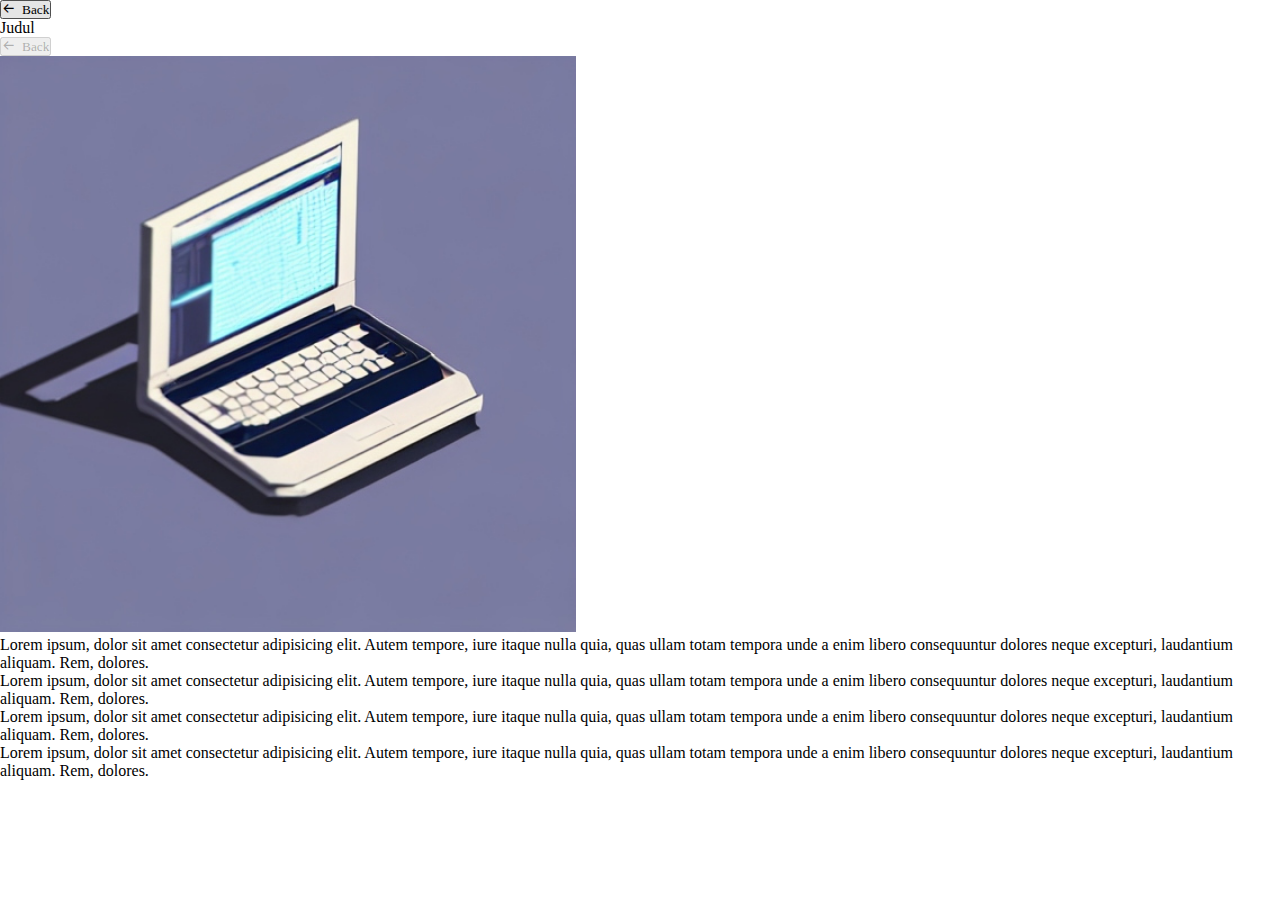
==== baca-berita.html @ 50f68d6a "Fix" ====
<!DOCTYPE html>
<html lang="en">
<head>
    <meta charset="UTF-8">
    <meta http-equiv="X-UA-Compatible" content="IE=edge">
    <meta name="viewport" content="width=device-width, initial-scale=1.0">
    <title>Baca Berita</title>
    <link href='https://unpkg.com/boxicons@2.1.4/css/boxicons.min.css' rel='stylesheet'>
    <link rel="stylesheet" href="./css/bootstrap.min.css">
    <!-- <link href="https://cdn.jsdelivr.net/npm/bootstrap@5.2.3/dist/css/bootstrap.min.css" rel="stylesheet" integrity="sha384-rbsA2VBKQhggwzxH7pPCaAqO46MgnOM80zW1RWuH61DGLwZJEdK2Kadq2F9CUG65" crossorigin="anonymous"> -->

    <style>
        * {
            margin: 0;
            padding: 0;
        }
        .nav-link, .nav-link:hover { color: white; }  
        #gbrBerita { width: 45%; }  
        @media (max-width: 660px) {
            .header-nav { display: none; }                                
            main.berita {
                margin-bottom: 80px;
            }
        }
    </style>
</head>
<body>
    
    <header class="navbar navbar-dark bg-secondary">
        <div class="container-fluid d-flex align-items-center justify-content-between">
            <a href="./berita.html">
                <button type="button" class="btn btn-info"><i class="bx bx-arrow-back"> Back</i></button>
            </a>
            <p class="d-inline text-white m-0 fs-5">Judul</p>
            <button type="button" class="btn btn-secondary text-secondary disabled" disabled><i class="bx bx-arrow-back"> Back</i></button>
        </div>
    </header>

    <main class="container berita mt-3">
        <section class="row justify-content-center mb-3">
            <img src="./assets/logo.jpg" alt="Logo" class="img-fluid" id="gbrBerita">
        </section>
        <section>
            <p>Lorem ipsum, dolor sit amet consectetur adipisicing elit. Autem tempore, iure itaque nulla quia, quas ullam totam tempora unde a enim libero consequuntur dolores neque excepturi, laudantium aliquam. Rem, dolores.</p>
            <p>Lorem ipsum, dolor sit amet consectetur adipisicing elit. Autem tempore, iure itaque nulla quia, quas ullam totam tempora unde a enim libero consequuntur dolores neque excepturi, laudantium aliquam. Rem, dolores.</p>
            <p>Lorem ipsum, dolor sit amet consectetur adipisicing elit. Autem tempore, iure itaque nulla quia, quas ullam totam tempora unde a enim libero consequuntur dolores neque excepturi, laudantium aliquam. Rem, dolores.</p>
            <p>Lorem ipsum, dolor sit amet consectetur adipisicing elit. Autem tempore, iure itaque nulla quia, quas ullam totam tempora unde a enim libero consequuntur dolores neque excepturi, laudantium aliquam. Rem, dolores.</p>
        </section>
    </main>

    <script src="https://code.jquery.com/jquery-3.6.4.js" integrity="sha256-a9jBBRygX1Bh5lt8GZjXDzyOB+bWve9EiO7tROUtj/E=" crossorigin="anonymous"></script>
    <script src="https://cdn.jsdelivr.net/npm/bootstrap@5.2.3/dist/js/bootstrap.bundle.min.js" integrity="sha384-kenU1KFdBIe4zVF0s0G1M5b4hcpxyD9F7jL+jjXkk+Q2h455rYXK/7HAuoJl+0I4" crossorigin="anonymous"></script>
</body>
</html>
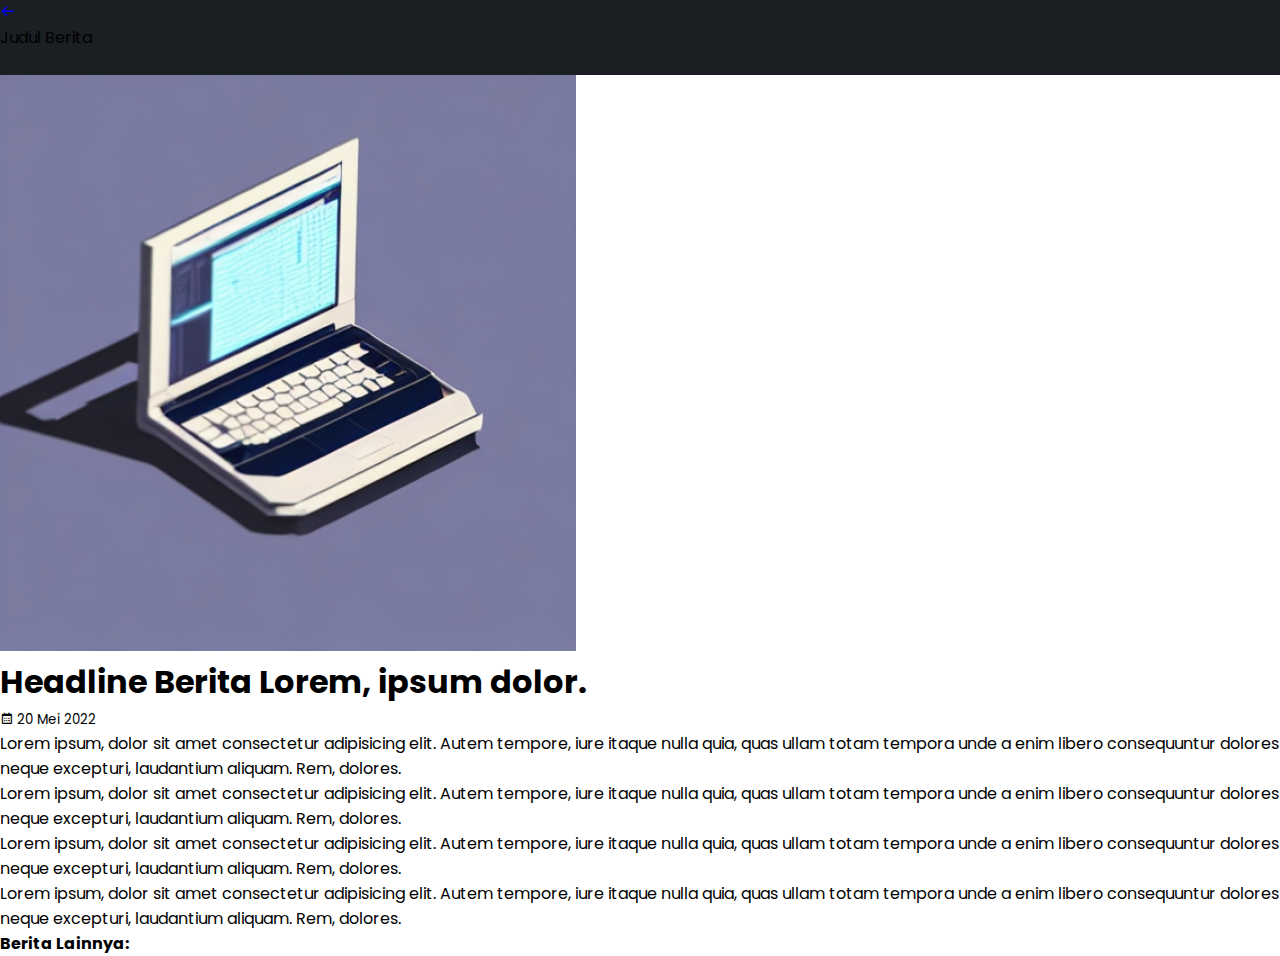
==== commit f2ae195e: "Semua Page utama clear, dan baca berita setengah jalan, sisanya login, register, edit" ====
--- a/baca-berita.html
+++ b/baca-berita.html
@@ -5,17 +5,22 @@
     <meta http-equiv="X-UA-Compatible" content="IE=edge">
     <meta name="viewport" content="width=device-width, initial-scale=1.0">
     <title>Baca Berita</title>
+    <!-- Boxicons -->
     <link href='https://unpkg.com/boxicons@2.1.4/css/boxicons.min.css' rel='stylesheet'>
-    <link rel="stylesheet" href="./css/bootstrap.min.css">
-    <!-- <link href="https://cdn.jsdelivr.net/npm/bootstrap@5.2.3/dist/css/bootstrap.min.css" rel="stylesheet" integrity="sha384-rbsA2VBKQhggwzxH7pPCaAqO46MgnOM80zW1RWuH61DGLwZJEdK2Kadq2F9CUG65" crossorigin="anonymous"> -->
+
+    <!-- Bootstrap -->
+    <!-- <link rel="stylesheet" href="./css/bootstrap.min.css"> -->
+    <link href="https://cdn.jsdelivr.net/npm/bootstrap@5.2.3/dist/css/bootstrap.min.css" rel="stylesheet" integrity="sha384-rbsA2VBKQhggwzxH7pPCaAqO46MgnOM80zW1RWuH61DGLwZJEdK2Kadq2F9CUG65" crossorigin="anonymous">
+
+    <!-- Google Font -->
+    <link rel="preconnect" href="https://fonts.googleapis.com">
+    <link rel="preconnect" href="https://fonts.gstatic.com" crossorigin>
+    <link href="https://fonts.googleapis.com/css2?family=Poppins:wght@100;300;400;500;600;700&display=swap" rel="stylesheet">
+
+    <link rel="stylesheet" href="./common.css">
 
     <style>
-        * {
-            margin: 0;
-            padding: 0;
-        }
-        .nav-link, .nav-link:hover { color: white; }  
-        #gbrBerita { width: 45%; }  
+        #news-main-img img { width: 45%; }  
         @media (max-width: 660px) {
             .header-nav { display: none; }                                
             main.berita {
@@ -26,25 +31,45 @@
 </head>
 <body>
     
-    <header class="navbar navbar-dark bg-secondary">
+    <header class="navbar navbar-dark bg-edark py-3">
         <div class="container-fluid d-flex align-items-center justify-content-between">
-            <a href="./berita.html">
-                <button type="button" class="btn btn-info"><i class="bx bx-arrow-back"> Back</i></button>
+            <a href="./berita.html" title="Back" class="text-decoration-none text-white">
+                <i class="bx bx-arrow-back fs-3"></i>
             </a>
-            <p class="d-inline text-white m-0 fs-5">Judul</p>
-            <button type="button" class="btn btn-secondary text-secondary disabled" disabled><i class="bx bx-arrow-back"> Back</i></button>
+            <p class="d-inline text-white m-0 fs-5">Judul Berita</p>
+            <i class="bx bx-arrow-back fs-3 bg-edark text-edark"></i>
         </div>
     </header>
-
-    <main class="container berita mt-3">
-        <section class="row justify-content-center mb-3">
-            <img src="./assets/logo.jpg" alt="Logo" class="img-fluid" id="gbrBerita">
+    
+    <main class="container">
+        <section class="row my-3">
+            <div class="col-lg-10 offset-lg-1">
+                <div id="news-main-img" class="d-flex justify-content-center">
+                    <img src="./assets/logo.jpg" alt="Gambar Utama Berita" class="">
+                </div>
+            </div>            
         </section>
-        <section>
-            <p>Lorem ipsum, dolor sit amet consectetur adipisicing elit. Autem tempore, iure itaque nulla quia, quas ullam totam tempora unde a enim libero consequuntur dolores neque excepturi, laudantium aliquam. Rem, dolores.</p>
-            <p>Lorem ipsum, dolor sit amet consectetur adipisicing elit. Autem tempore, iure itaque nulla quia, quas ullam totam tempora unde a enim libero consequuntur dolores neque excepturi, laudantium aliquam. Rem, dolores.</p>
-            <p>Lorem ipsum, dolor sit amet consectetur adipisicing elit. Autem tempore, iure itaque nulla quia, quas ullam totam tempora unde a enim libero consequuntur dolores neque excepturi, laudantium aliquam. Rem, dolores.</p>
-            <p>Lorem ipsum, dolor sit amet consectetur adipisicing elit. Autem tempore, iure itaque nulla quia, quas ullam totam tempora unde a enim libero consequuntur dolores neque excepturi, laudantium aliquam. Rem, dolores.</p>
+        <section class="row my-3">
+            <div class="col-lg-10 offset-lg-1">
+                <h1>Headline Berita Lorem, ipsum dolor.</h1>
+                <small><i class="bx bx-calendar"></i> 20 Mei 2022</small>
+            </div>
+        </section>
+        <section class="row my-3">
+            <div class="col-lg-10 offset-lg-1">
+                <p>Lorem ipsum, dolor sit amet consectetur adipisicing elit. Autem tempore, iure itaque nulla quia, quas ullam totam tempora unde a enim libero consequuntur dolores neque excepturi, laudantium aliquam. Rem, dolores.</p>
+                <p>Lorem ipsum, dolor sit amet consectetur adipisicing elit. Autem tempore, iure itaque nulla quia, quas ullam totam tempora unde a enim libero consequuntur dolores neque excepturi, laudantium aliquam. Rem, dolores.</p>
+                <p>Lorem ipsum, dolor sit amet consectetur adipisicing elit. Autem tempore, iure itaque nulla quia, quas ullam totam tempora unde a enim libero consequuntur dolores neque excepturi, laudantium aliquam. Rem, dolores.</p>
+                <p>Lorem ipsum, dolor sit amet consectetur adipisicing elit. Autem tempore, iure itaque nulla quia, quas ullam totam tempora unde a enim libero consequuntur dolores neque excepturi, laudantium aliquam. Rem, dolores.</p>
+            </div>
+        </section>
+        <section class="row my-5">
+            <div class="col-lg-10 offset-lg-1">
+                <h4>Berita Lainnya:</h4>
+                <div class="other-news">
+                    
+                </div>
+            </div>
         </section>
     </main>
 
--- a/common.css
+++ b/common.css
@@ -0,0 +1,57 @@
+* {
+    margin: 0;
+    padding: 0;
+    font-family: 'Poppins', sans-serif;
+}
+
+.bg-edark {
+    background-color: #1b1e23;
+}
+.text-edark {
+    color: #1b1e23;
+}
+
+/* Header Navbar Section */
+.nav-link, .nav-link:hover { color: white; }
+.nav-link.active {
+    border-bottom: solid 2px #ffcc00;
+}
+.nav-link:hover {
+    border-bottom: solid 2px #f3db79;
+}
+
+
+
+
+
+/* Footer Section */
+footer li {            
+    transition: all .55s ease;
+}
+footer li:hover {
+    border-bottom: 5px solid #f3db79;
+}
+footer li.active {
+    border-bottom: 5px solid #ffcc00;
+}
+.footer-nav-link {
+    display: flex;
+    flex-direction: column;
+    align-items: center;
+    color: white;
+    text-decoration: none;
+}
+.footer-nav-link:hover {
+    color: whitesmoke;
+}
+footer { display: none; }
+
+@media (max-width: 660px) {
+    .header-nav { display: none; }
+
+    footer { 
+        display: block; 
+        position: fixed;
+        bottom: 0;                
+    }      
+}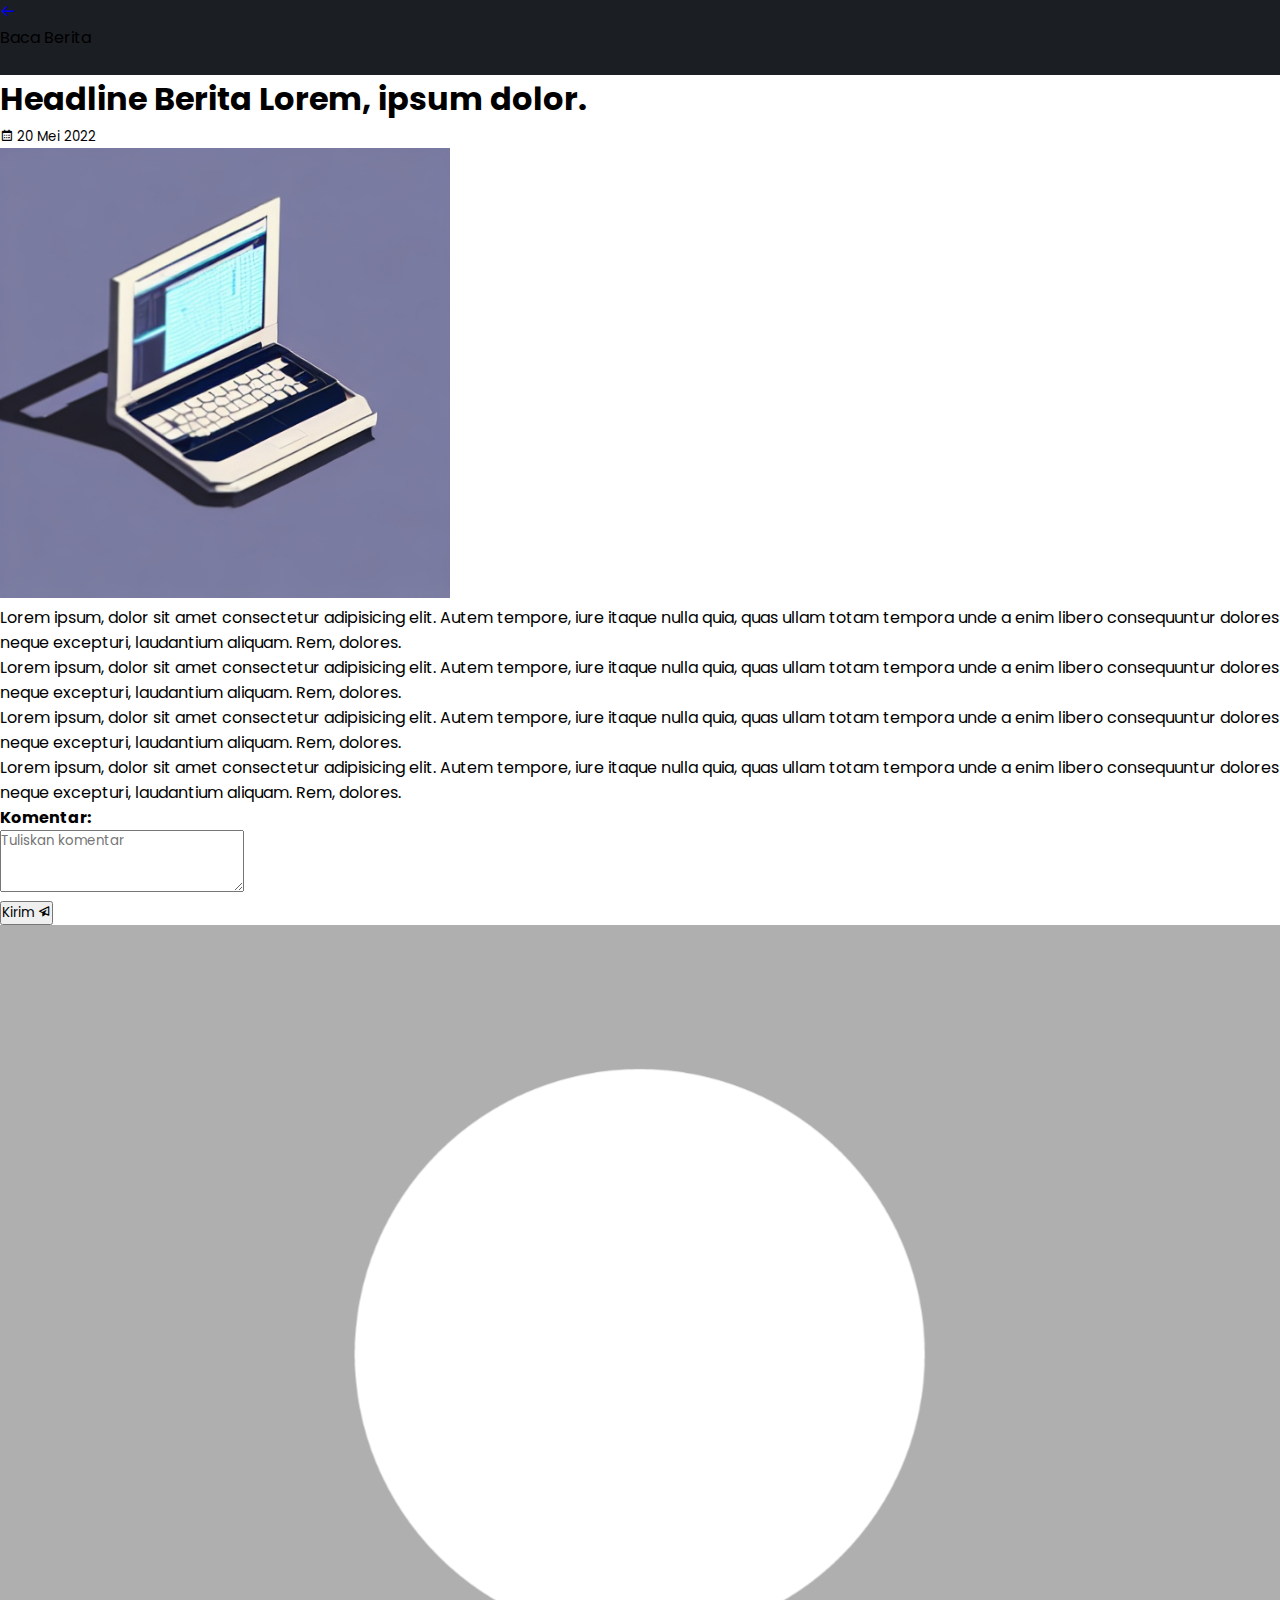
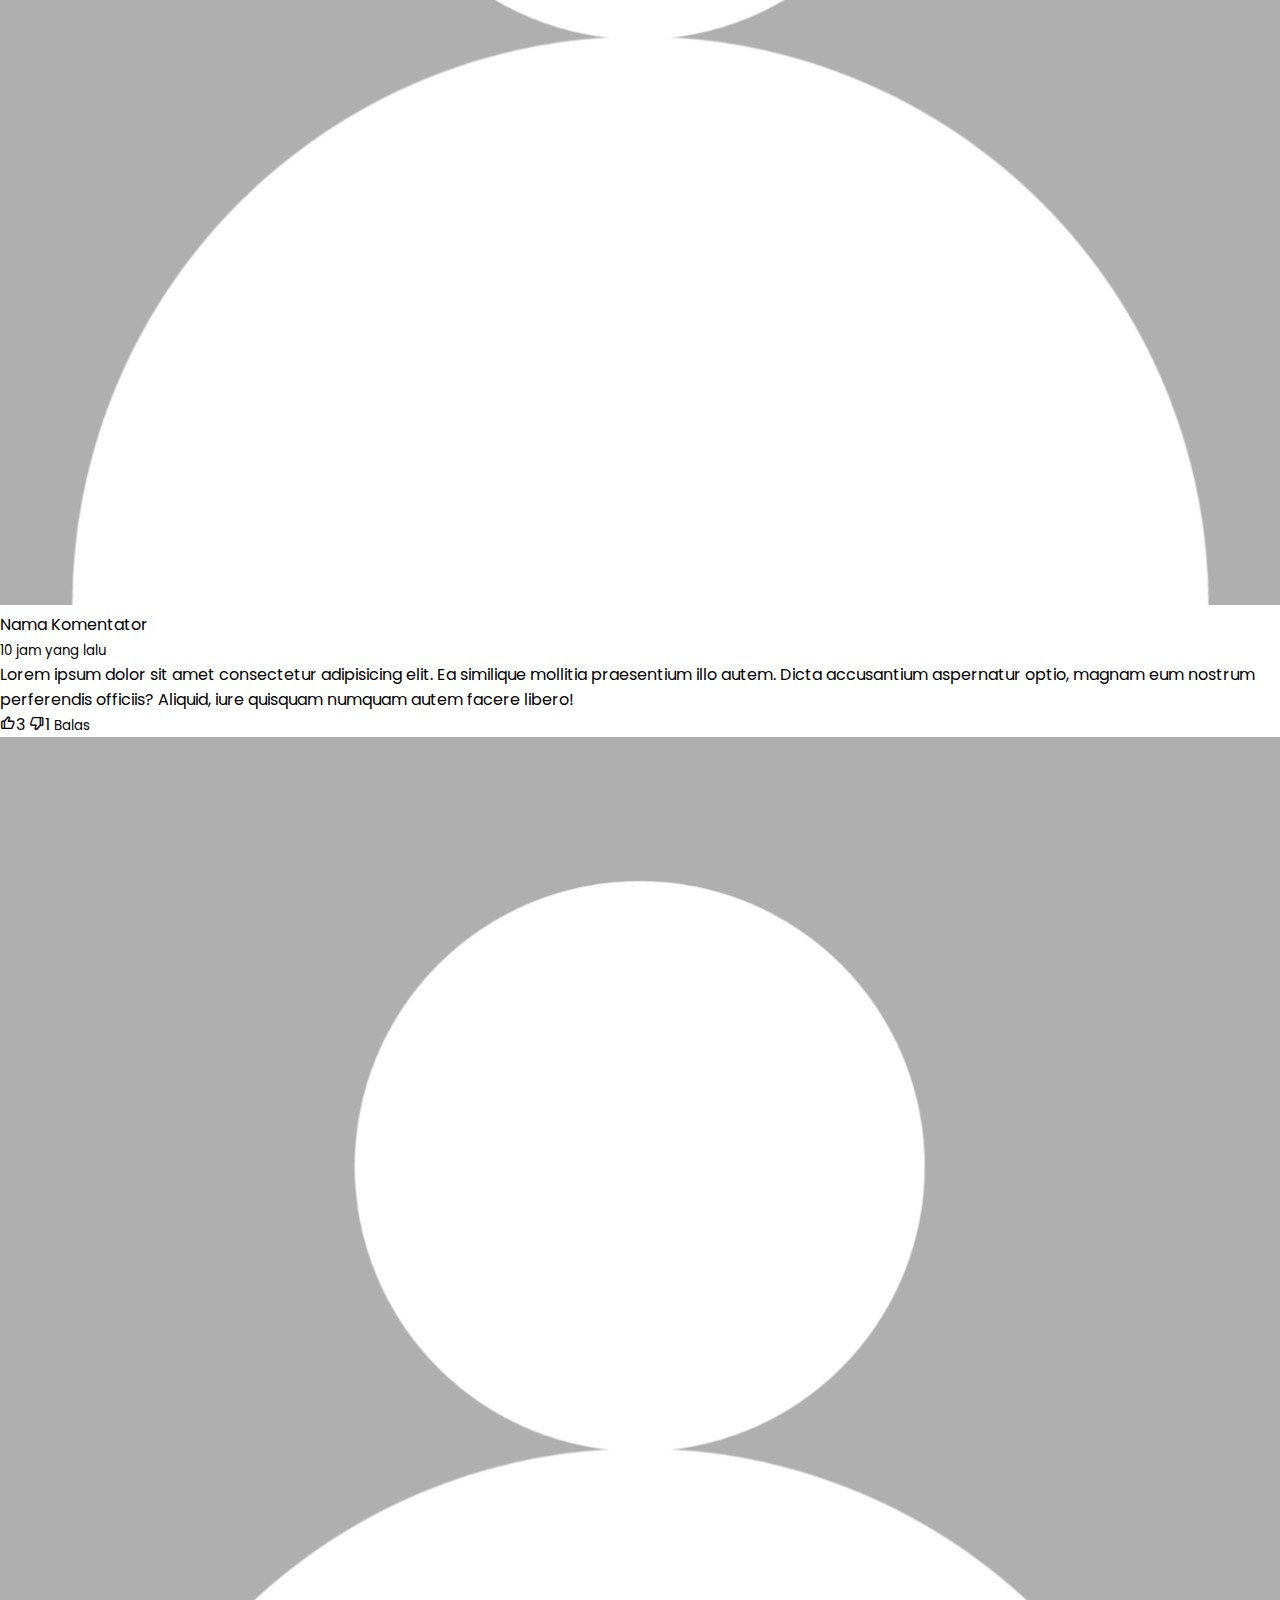
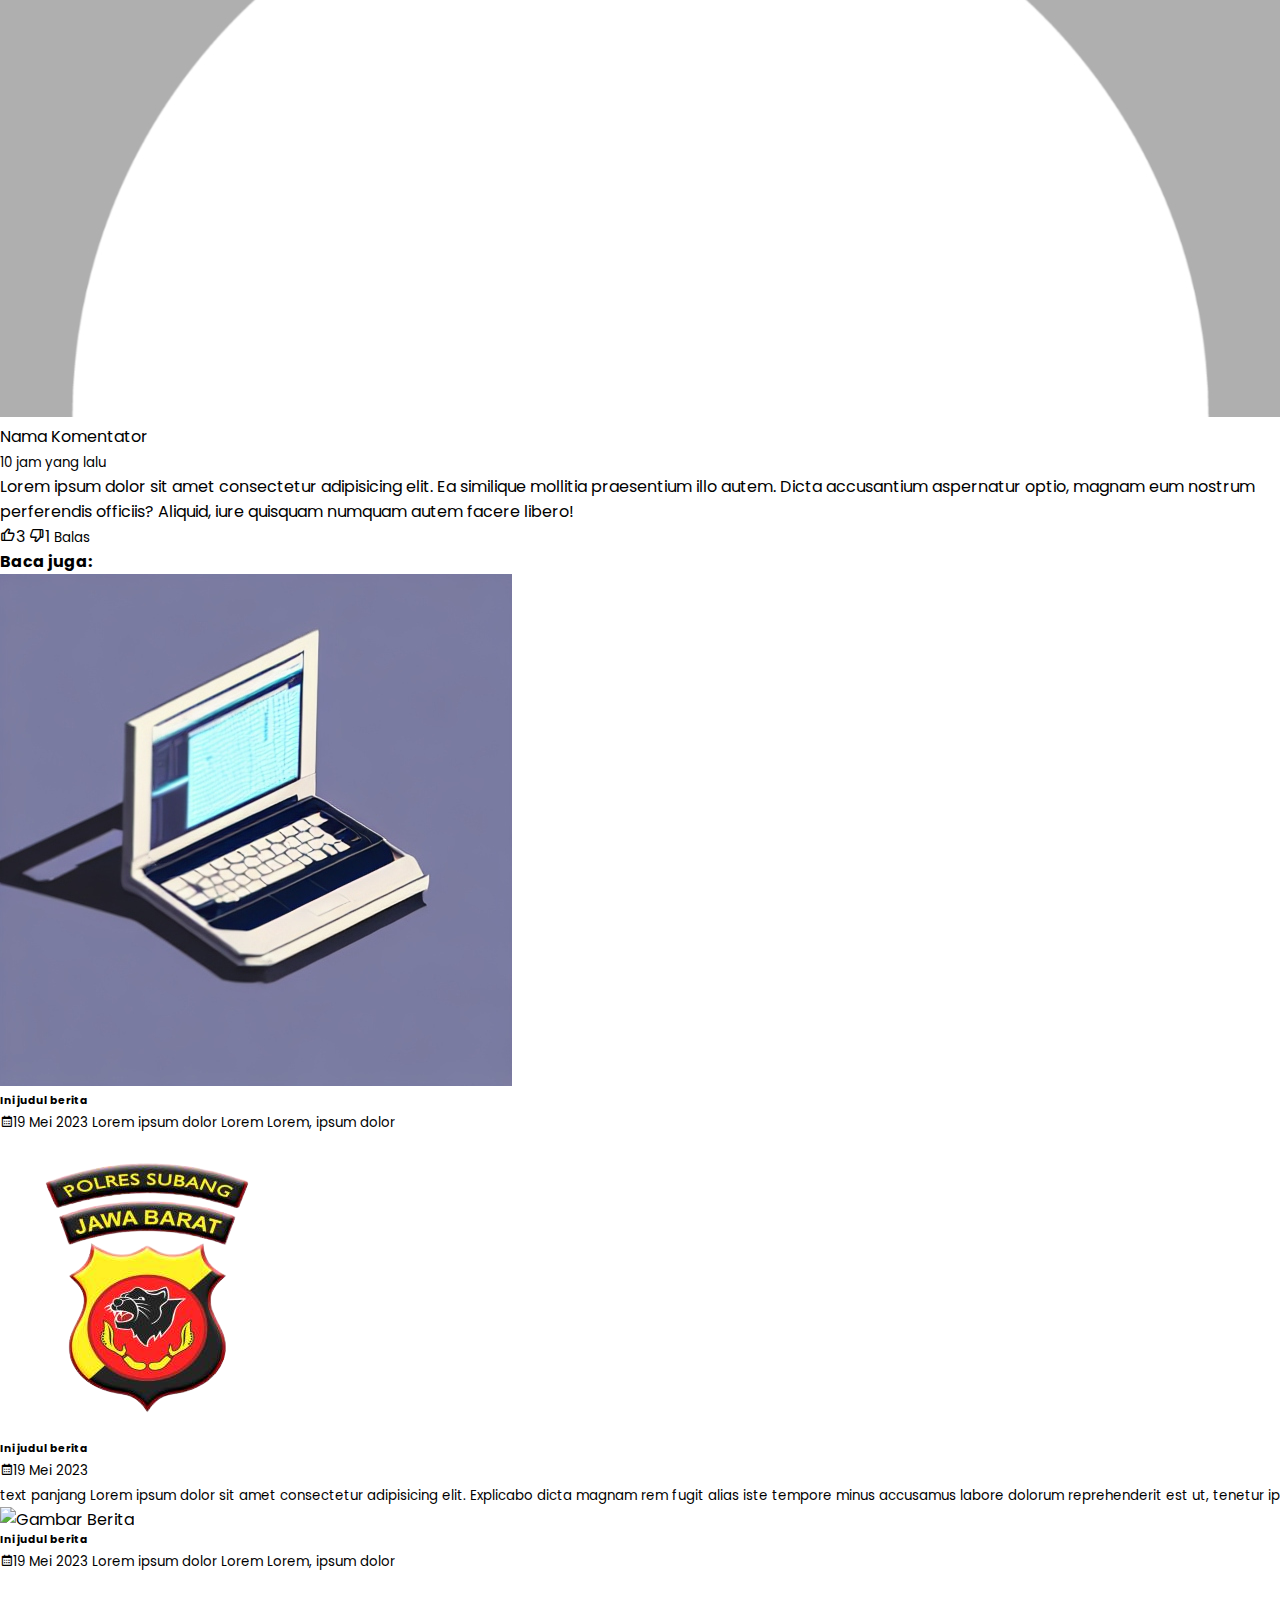
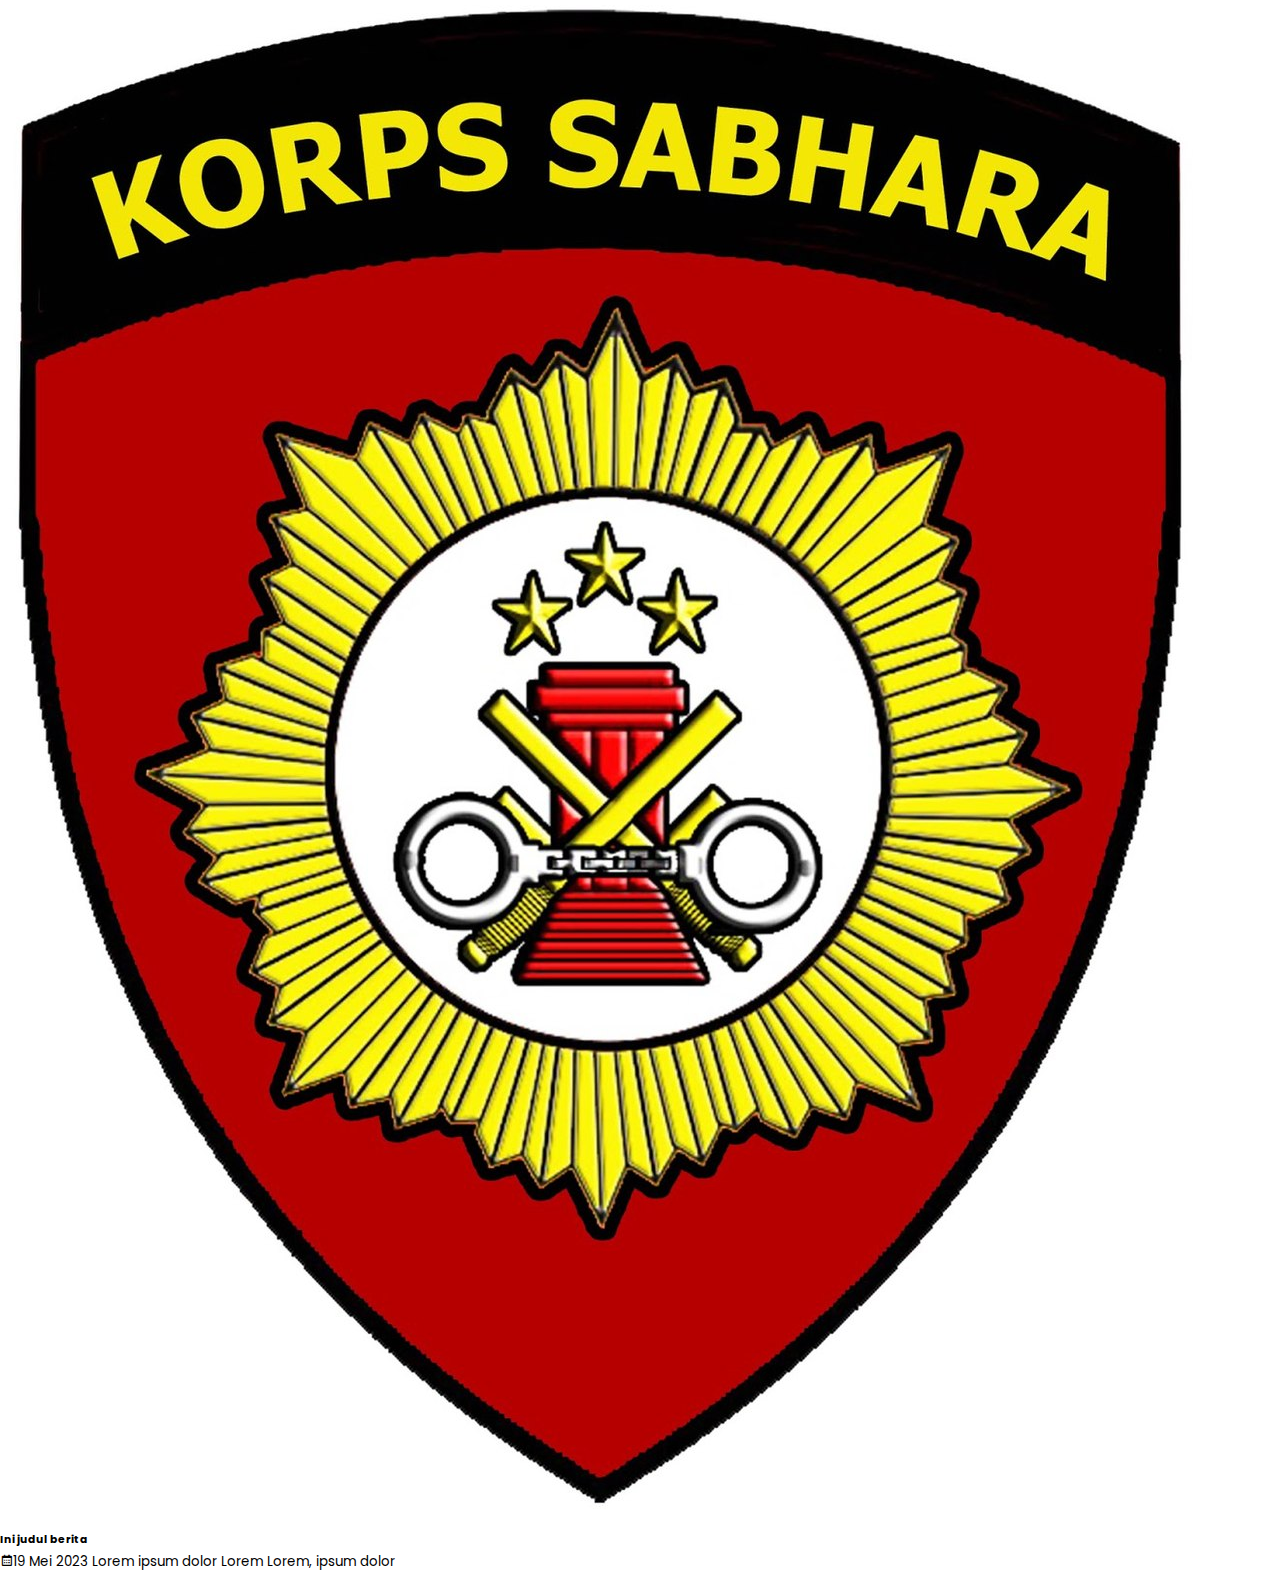
==== commit 883dcbae: "Baca berita udah nice" ====
--- a/baca-berita.html
+++ b/baca-berita.html
@@ -20,10 +20,27 @@
     <link rel="stylesheet" href="./common.css">
 
     <style>
-        #news-main-img img { width: 45%; }  
+        #news-main-img img { height: 50vh; }  
+        .berita { cursor: pointer; }
+        .berita:hover .judul-berita {
+            border-bottom: solid 3px orange;
+        }
+        .judul-berita, .tanggal-berita, .isi-berita {
+            min-width: 90%;
+            max-width: 90%;
+            white-space: nowrap;
+            overflow: hidden;
+            text-overflow: ellipsis;
+        }
+        .commentator-photo {
+            flex-basis: 25%;
+        }
         @media (max-width: 660px) {
-            .header-nav { display: none; }                                
-            main.berita {
+            #news-main-img img { height: 40vh; }  
+            .commentator-photo {
+                flex-basis: 40%;
+            }
+            main {
                 margin-bottom: 80px;
             }
         }
@@ -36,41 +53,153 @@
             <a href="./berita.html" title="Back" class="text-decoration-none text-white">
                 <i class="bx bx-arrow-back fs-3"></i>
             </a>
-            <p class="d-inline text-white m-0 fs-5">Judul Berita</p>
+            <p class="d-inline text-white m-0 fs-5">Baca Berita</p>
             <i class="bx bx-arrow-back fs-3 bg-edark text-edark"></i>
         </div>
     </header>
     
     <main class="container">
-        <section class="row my-3">
-            <div class="col-lg-10 offset-lg-1">
-                <div id="news-main-img" class="d-flex justify-content-center">
-                    <img src="./assets/logo.jpg" alt="Gambar Utama Berita" class="">
-                </div>
-            </div>            
-        </section>
-        <section class="row my-3">
-            <div class="col-lg-10 offset-lg-1">
-                <h1>Headline Berita Lorem, ipsum dolor.</h1>
-                <small><i class="bx bx-calendar"></i> 20 Mei 2022</small>
+        <div class="row my-lg-5 my-3 px-lg-5">
+            <div class="col-lg-8">
+                <!-- Headline dan tanggal -->
+                <section class="mb-3 text-center">
+                    <h1>Headline Berita Lorem, ipsum dolor.</h1>
+                    <small><i class="bx bx-calendar"></i> 20 Mei 2022</small>
+                </section>
+                <!-- Foto -->
+                <section class="mb-3">
+                    <div id="news-main-img" class="d-flex justify-content-center">
+                        <img src="./assets/logo.jpg" alt="Gambar Utama Berita" class="">
+                    </div>
+                </section>
+                <!-- Isi Berita -->
+                <section class="mb-3">
+                    <p>Lorem ipsum, dolor sit amet consectetur adipisicing elit. Autem tempore, iure itaque nulla quia, quas ullam totam tempora unde a enim libero consequuntur dolores neque excepturi, laudantium aliquam. Rem, dolores.</p>
+                    <p>Lorem ipsum, dolor sit amet consectetur adipisicing elit. Autem tempore, iure itaque nulla quia, quas ullam totam tempora unde a enim libero consequuntur dolores neque excepturi, laudantium aliquam. Rem, dolores.</p>
+                    <p>Lorem ipsum, dolor sit amet consectetur adipisicing elit. Autem tempore, iure itaque nulla quia, quas ullam totam tempora unde a enim libero consequuntur dolores neque excepturi, laudantium aliquam. Rem, dolores.</p>
+                    <p>Lorem ipsum, dolor sit amet consectetur adipisicing elit. Autem tempore, iure itaque nulla quia, quas ullam totam tempora unde a enim libero consequuntur dolores neque excepturi, laudantium aliquam. Rem, dolores.</p>
+                </section>
+                <!-- Kirim komentar -->
+                <section class="mb-3 bg-light p-3 rounded-3">
+                    <div>
+                        <h4>Komentar:</h4>
+                    </div>
+                    <div class="mb-3">
+                        <form action="" method="post">
+                            <div class="card shadow">
+                                <div class="card-body">
+                                    <textarea class="form-control" id="comment" rows="3" placeholder="Tuliskan komentar"></textarea>
+                                </div>
+                                <div class="card-footer d-flex justify-content-end">
+                                    <button type="submit" class="btn btn-primary" title="Kirim komentar">Kirim <i class="bx bx-paper-plane"></i></button>
+                                </div>
+                            </div>
+                        </form>
+                        
+                    </div>
+                </section>
+                <!-- Daftar Komentar -->
+                <section class="d-flex flex-column">
+                    <div class="komentar d-flex mb-3 border-bottom py-2">
+                        <div class="commentator-photo pt-2 px-3">
+                            <img src="./assets/anonim.jpg" alt="FK" class="img-fluid rounded-circle">
+                        </div>
+                        <div class="comment">
+                            <p class="fw-bold m-0">Nama Komentator</p>
+                            <small class="text-muted">10 jam yang lalu</small>
+                            <p>Lorem ipsum dolor sit amet consectetur adipisicing elit. Ea similique mollitia praesentium illo autem. Dicta accusantium aspernatur optio, magnam eum nostrum perferendis officiis? Aliquid, iure quisquam numquam autem facere libero!</p>
+                            <div class="d-flex align-items-center">
+                                <span class="me-2">
+                                    <i class="bx bx-like me-2"></i><span>3</span>
+                                </span>
+                                <span class="me-4">
+                                    <i class="bx bx-dislike me-2"></i><span>1</span>
+                                </span>
+                                <span>
+                                    <small class="text-muted">Balas</small>
+                                </span>
+                            </div>
+                        </div>
+                    </div>
+                    <div class="komentar d-flex mb-3 border-bottom py-2">
+                        <div class="commentator-photo pt-2 px-3">
+                            <img src="./assets/anonim.jpg" alt="FK" class="img-fluid rounded-circle">
+                        </div>
+                        <div class="comment">
+                            <p class="fw-bold m-0">Nama Komentator</p>
+                            <small class="text-muted">10 jam yang lalu</small>
+                            <p>Lorem ipsum dolor sit amet consectetur adipisicing elit. Ea similique mollitia praesentium illo autem. Dicta accusantium aspernatur optio, magnam eum nostrum perferendis officiis? Aliquid, iure quisquam numquam autem facere libero!</p>
+                            <div class="d-flex align-items-center">
+                                <span class="me-2">
+                                    <i class="bx bx-like me-2"></i><span>3</span>
+                                </span>
+                                <span class="me-4">
+                                    <i class="bx bx-dislike me-2"></i><span>1</span>
+                                </span>
+                                <span>
+                                    <small class="text-muted">Balas</small>
+                                </span>
+                            </div>
+                        </div>
+                    </div>
+                </section>
             </div>
-        </section>
-        <section class="row my-3">
-            <div class="col-lg-10 offset-lg-1">
-                <p>Lorem ipsum, dolor sit amet consectetur adipisicing elit. Autem tempore, iure itaque nulla quia, quas ullam totam tempora unde a enim libero consequuntur dolores neque excepturi, laudantium aliquam. Rem, dolores.</p>
-                <p>Lorem ipsum, dolor sit amet consectetur adipisicing elit. Autem tempore, iure itaque nulla quia, quas ullam totam tempora unde a enim libero consequuntur dolores neque excepturi, laudantium aliquam. Rem, dolores.</p>
-                <p>Lorem ipsum, dolor sit amet consectetur adipisicing elit. Autem tempore, iure itaque nulla quia, quas ullam totam tempora unde a enim libero consequuntur dolores neque excepturi, laudantium aliquam. Rem, dolores.</p>
-                <p>Lorem ipsum, dolor sit amet consectetur adipisicing elit. Autem tempore, iure itaque nulla quia, quas ullam totam tempora unde a enim libero consequuntur dolores neque excepturi, laudantium aliquam. Rem, dolores.</p>
+            <div class="col-lg-4 px-4 my-3">
+                <section>
+                    <h4>Baca juga:</h4>
+                    <div class="w-100 d-flex flex-column berita-lainnya">
+                        <div class="berita d-flex border p-2 mb-3">
+                            <div class="gambar-berita w-25 pe-2">
+                                <img src="./assets/logo.jpg" alt="Gambar Berita" class="img-fluid">
+                            </div>
+                            <div class="info-berita w-75 d-flex flex-column">
+                                <h6 class="m-0 judul-berita">Ini judul berita</h6>
+                                <small class="tanggal-berita my-2">
+                                    <i class="bx bx-calendar"></i>19 Mei 2023
+                                </small>
+                                <small class="isi-berita">Lorem ipsum dolor Lorem Lorem, ipsum dolor </small>
+                            </div>
+                        </div>
+                        <div class="berita d-flex border p-2 mb-3">
+                            <div class="gambar-berita w-25 pe-2">
+                                <img src="./assets/blogo.png" alt="Gambar Berita" class="img-fluid">
+                            </div>
+                            <div class="info-berita w-75 d-flex flex-column">
+                                <h6 class="m-0 judul-berita">Ini judul berita</h6>
+                                <small class="tanggal-berita my-2">
+                                    <i class="bx bx-calendar"></i>19 Mei 2023
+                                </small>
+                                <small class="isi-berita">text panjang Lorem ipsum dolor sit amet consectetur adipisicing elit. Explicabo dicta magnam rem fugit alias iste tempore minus accusamus labore dolorum reprehenderit est ut, tenetur ipsum magni officia aperiam cum omnis. </small>
+                            </div>
+                        </div>
+                        <div class="berita d-flex border p-2 mb-3">
+                            <div class="gambar-berita w-25 pe-2">
+                                <img src="https://jsp.co.id/wp-content/uploads/2018/12/fotografi-karya-alumni-jakarta-school-of-photography.jpg" alt="Gambar Berita" class="img-fluid">
+                            </div>
+                            <div class="info-berita w-75 d-flex flex-column">
+                                <h6 class="m-0 judul-berita">Ini judul berita</h6>
+                                <small class="tanggal-berita my-2">
+                                    <i class="bx bx-calendar"></i>19 Mei 2023
+                                </small>
+                                <small class="isi-berita">Lorem ipsum dolor Lorem Lorem, ipsum dolor </small>
+                            </div>
+                        </div>
+                        <div class="berita d-flex border p-2 mb-3">
+                            <div class="gambar-berita w-25 pe-2">
+                                <img src="./assets/korps_sabhara.jpg" alt="Gambar Berita" class="img-fluid">
+                            </div>
+                            <div class="info-berita w-75 d-flex flex-column">
+                                <h6 class="m-0 judul-berita">Ini judul berita</h6>
+                                <small class="tanggal-berita my-2">
+                                    <i class="bx bx-calendar"></i>19 Mei 2023
+                                </small>
+                                <small class="isi-berita">Lorem ipsum dolor Lorem Lorem, ipsum dolor </small>
+                            </div>
+                        </div>
+                    </div>       
+                </section>                                            
             </div>
-        </section>
-        <section class="row my-5">
-            <div class="col-lg-10 offset-lg-1">
-                <h4>Berita Lainnya:</h4>
-                <div class="other-news">
-                    
-                </div>
-            </div>
-        </section>
+        </div>
     </main>
 
     <script src="https://code.jquery.com/jquery-3.6.4.js" integrity="sha256-a9jBBRygX1Bh5lt8GZjXDzyOB+bWve9EiO7tROUtj/E=" crossorigin="anonymous"></script>
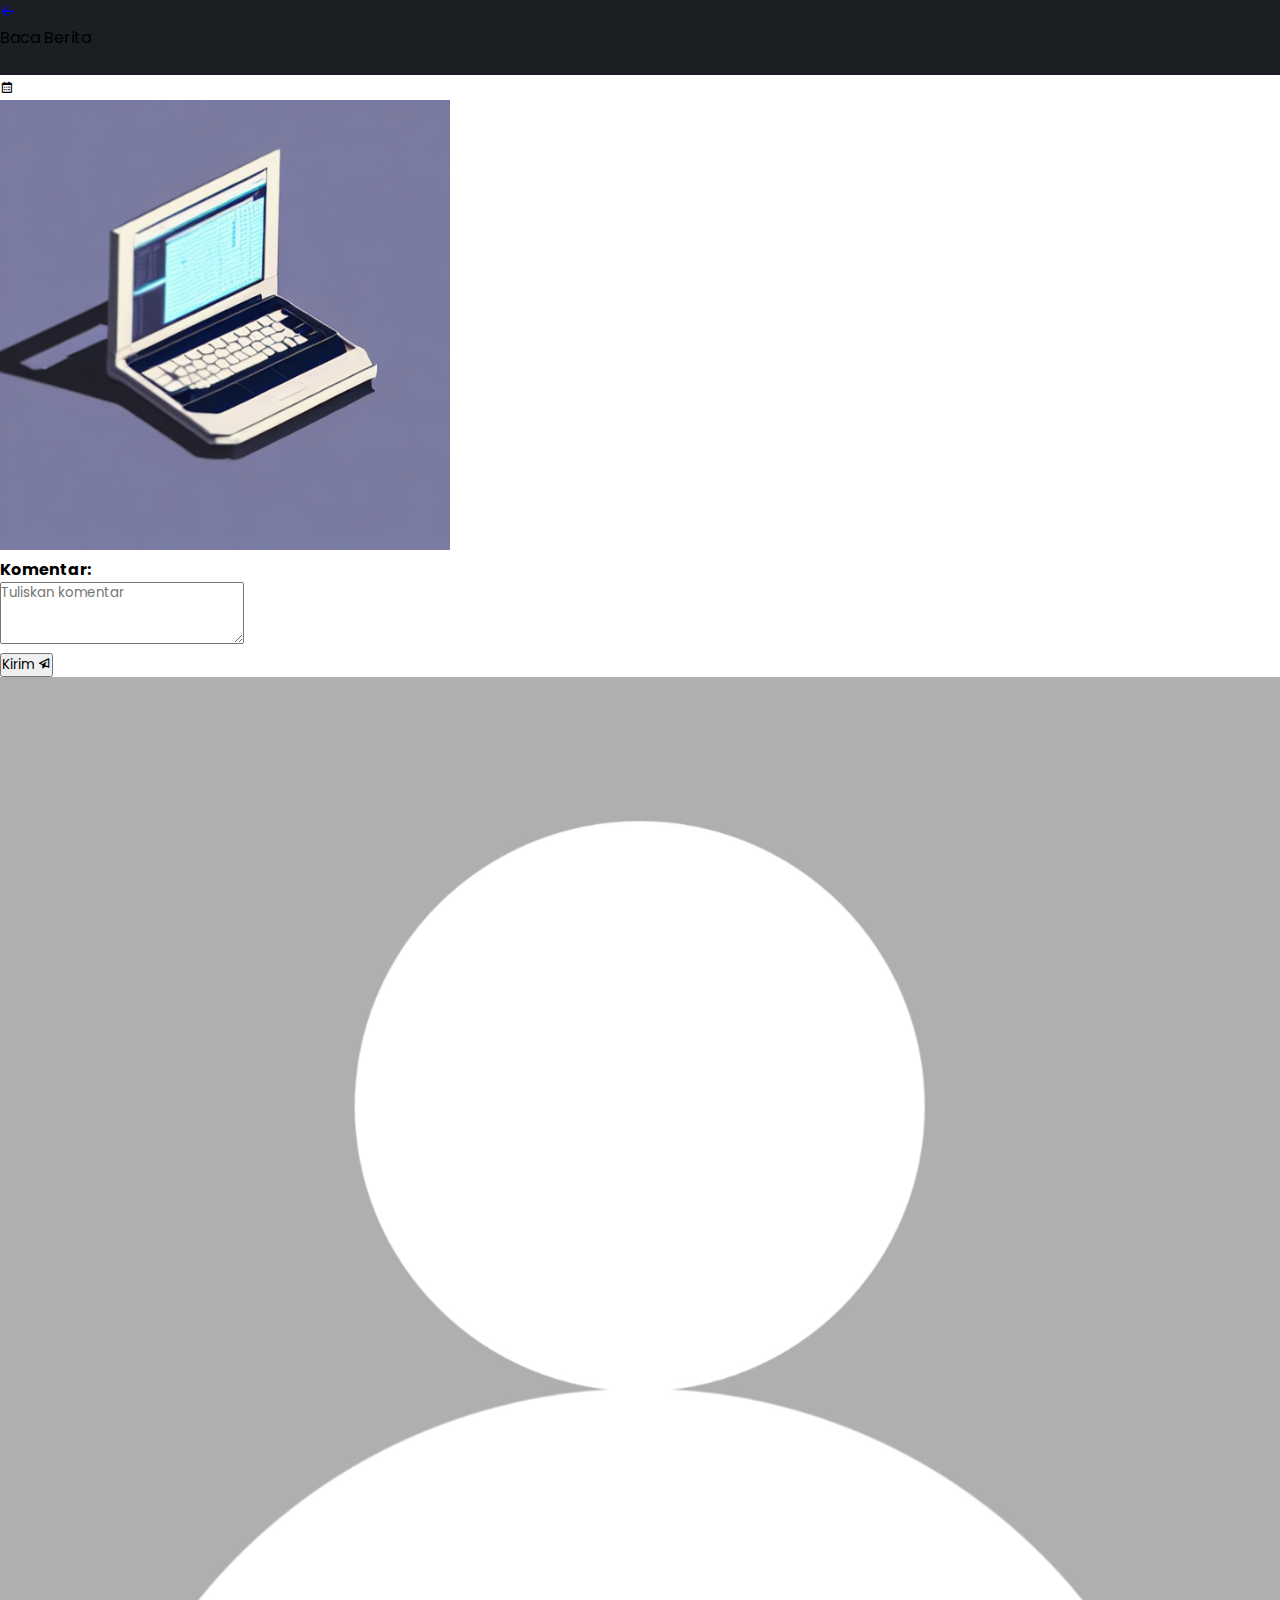
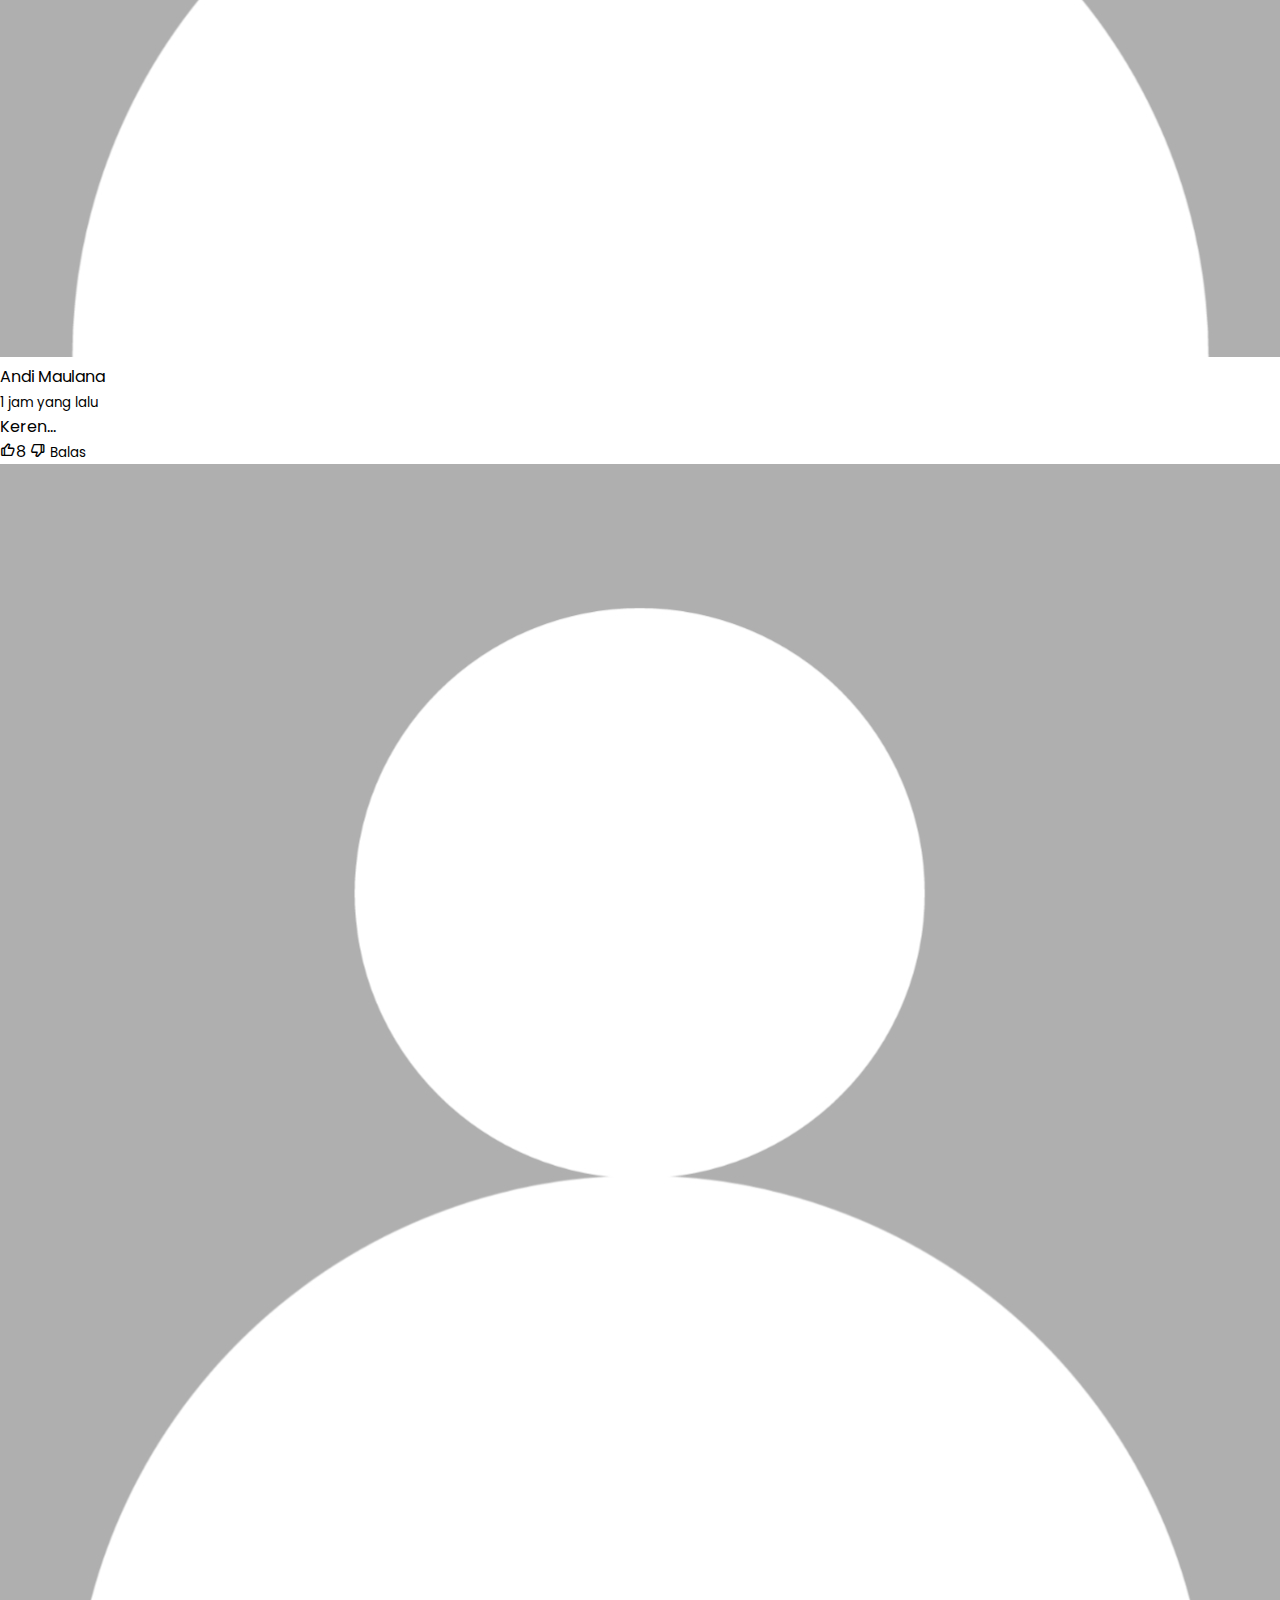
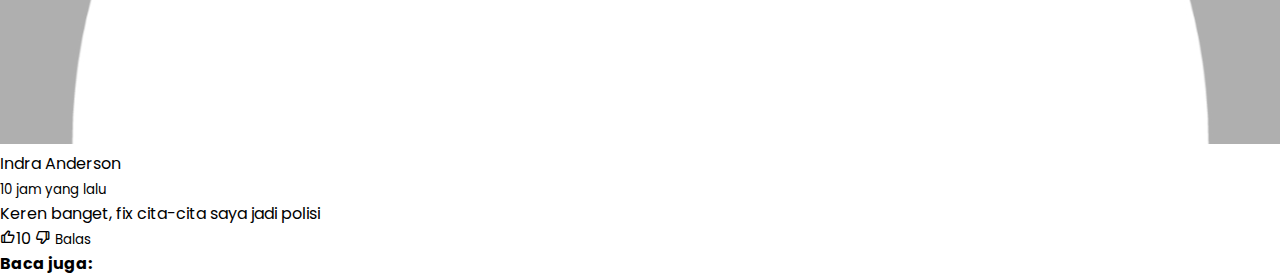
==== commit 77955ab9: "Berita + Js" ====
--- a/baca-berita.html
+++ b/baca-berita.html
@@ -35,8 +35,9 @@
         .commentator-photo {
             flex-basis: 25%;
         }
+        .comment-actions i, .comment-actions small { cursor: pointer; }
         @media (max-width: 660px) {
-            #news-main-img img { height: 40vh; }  
+            #news-main-img img { height: 20vh; }  
             .commentator-photo {
                 flex-basis: 40%;
             }
@@ -63,21 +64,18 @@
             <div class="col-lg-8">
                 <!-- Headline dan tanggal -->
                 <section class="mb-3 text-center">
-                    <h1>Headline Berita Lorem, ipsum dolor.</h1>
-                    <small><i class="bx bx-calendar"></i> 20 Mei 2022</small>
+                    <h1 id="judulBerita"></h1>
+                    <small><i class="bx bx-calendar"></i> <span id="tanggalBerita"></span></small>
                 </section>
                 <!-- Foto -->
                 <section class="mb-3">
                     <div id="news-main-img" class="d-flex justify-content-center">
-                        <img src="./assets/logo.jpg" alt="Gambar Utama Berita" class="">
+                        <img src="./assets/logo.jpg" alt="Gambar Utama Berita" class="" id="gambarBerita">
                     </div>
                 </section>
                 <!-- Isi Berita -->
-                <section class="mb-3">
-                    <p>Lorem ipsum, dolor sit amet consectetur adipisicing elit. Autem tempore, iure itaque nulla quia, quas ullam totam tempora unde a enim libero consequuntur dolores neque excepturi, laudantium aliquam. Rem, dolores.</p>
-                    <p>Lorem ipsum, dolor sit amet consectetur adipisicing elit. Autem tempore, iure itaque nulla quia, quas ullam totam tempora unde a enim libero consequuntur dolores neque excepturi, laudantium aliquam. Rem, dolores.</p>
-                    <p>Lorem ipsum, dolor sit amet consectetur adipisicing elit. Autem tempore, iure itaque nulla quia, quas ullam totam tempora unde a enim libero consequuntur dolores neque excepturi, laudantium aliquam. Rem, dolores.</p>
-                    <p>Lorem ipsum, dolor sit amet consectetur adipisicing elit. Autem tempore, iure itaque nulla quia, quas ullam totam tempora unde a enim libero consequuntur dolores neque excepturi, laudantium aliquam. Rem, dolores.</p>
+                <section class="mb-3" id="contentBerita">
+                    
                 </section>
                 <!-- Kirim komentar -->
                 <section class="mb-3 bg-light p-3 rounded-3">
@@ -105,15 +103,15 @@
                             <img src="./assets/anonim.jpg" alt="FK" class="img-fluid rounded-circle">
                         </div>
                         <div class="comment">
-                            <p class="fw-bold m-0">Nama Komentator</p>
-                            <small class="text-muted">10 jam yang lalu</small>
-                            <p>Lorem ipsum dolor sit amet consectetur adipisicing elit. Ea similique mollitia praesentium illo autem. Dicta accusantium aspernatur optio, magnam eum nostrum perferendis officiis? Aliquid, iure quisquam numquam autem facere libero!</p>
-                            <div class="d-flex align-items-center">
+                            <p class="fw-bold m-0">Andi Maulana</p>
+                            <small class="text-muted">1 jam yang lalu</small>
+                            <p>Keren...</p>
+                            <div class="d-flex align-items-center comment-actions">
                                 <span class="me-2">
-                                    <i class="bx bx-like me-2"></i><span>3</span>
+                                    <i class="bx bx-like me-2"></i><span>8</span>
                                 </span>
                                 <span class="me-4">
-                                    <i class="bx bx-dislike me-2"></i><span>1</span>
+                                    <i class="bx bx-dislike me-2"></i><span></span>
                                 </span>
                                 <span>
                                     <small class="text-muted">Balas</small>
@@ -126,15 +124,15 @@
                             <img src="./assets/anonim.jpg" alt="FK" class="img-fluid rounded-circle">
                         </div>
                         <div class="comment">
-                            <p class="fw-bold m-0">Nama Komentator</p>
+                            <p class="fw-bold m-0">Indra Anderson</p>
                             <small class="text-muted">10 jam yang lalu</small>
-                            <p>Lorem ipsum dolor sit amet consectetur adipisicing elit. Ea similique mollitia praesentium illo autem. Dicta accusantium aspernatur optio, magnam eum nostrum perferendis officiis? Aliquid, iure quisquam numquam autem facere libero!</p>
+                            <p>Keren banget, fix cita-cita saya jadi polisi</p>
                             <div class="d-flex align-items-center">
                                 <span class="me-2">
-                                    <i class="bx bx-like me-2"></i><span>3</span>
+                                    <i class="bx bx-like me-2"></i><span>10</span>
                                 </span>
                                 <span class="me-4">
-                                    <i class="bx bx-dislike me-2"></i><span>1</span>
+                                    <i class="bx bx-dislike me-2"></i><span></span>
                                 </span>
                                 <span>
                                     <small class="text-muted">Balas</small>
@@ -148,54 +146,7 @@
                 <section>
                     <h4>Baca juga:</h4>
                     <div class="w-100 d-flex flex-column berita-lainnya">
-                        <div class="berita d-flex border p-2 mb-3">
-                            <div class="gambar-berita w-25 pe-2">
-                                <img src="./assets/logo.jpg" alt="Gambar Berita" class="img-fluid">
-                            </div>
-                            <div class="info-berita w-75 d-flex flex-column">
-                                <h6 class="m-0 judul-berita">Ini judul berita</h6>
-                                <small class="tanggal-berita my-2">
-                                    <i class="bx bx-calendar"></i>19 Mei 2023
-                                </small>
-                                <small class="isi-berita">Lorem ipsum dolor Lorem Lorem, ipsum dolor </small>
-                            </div>
-                        </div>
-                        <div class="berita d-flex border p-2 mb-3">
-                            <div class="gambar-berita w-25 pe-2">
-                                <img src="./assets/blogo.png" alt="Gambar Berita" class="img-fluid">
-                            </div>
-                            <div class="info-berita w-75 d-flex flex-column">
-                                <h6 class="m-0 judul-berita">Ini judul berita</h6>
-                                <small class="tanggal-berita my-2">
-                                    <i class="bx bx-calendar"></i>19 Mei 2023
-                                </small>
-                                <small class="isi-berita">text panjang Lorem ipsum dolor sit amet consectetur adipisicing elit. Explicabo dicta magnam rem fugit alias iste tempore minus accusamus labore dolorum reprehenderit est ut, tenetur ipsum magni officia aperiam cum omnis. </small>
-                            </div>
-                        </div>
-                        <div class="berita d-flex border p-2 mb-3">
-                            <div class="gambar-berita w-25 pe-2">
-                                <img src="https://jsp.co.id/wp-content/uploads/2018/12/fotografi-karya-alumni-jakarta-school-of-photography.jpg" alt="Gambar Berita" class="img-fluid">
-                            </div>
-                            <div class="info-berita w-75 d-flex flex-column">
-                                <h6 class="m-0 judul-berita">Ini judul berita</h6>
-                                <small class="tanggal-berita my-2">
-                                    <i class="bx bx-calendar"></i>19 Mei 2023
-                                </small>
-                                <small class="isi-berita">Lorem ipsum dolor Lorem Lorem, ipsum dolor </small>
-                            </div>
-                        </div>
-                        <div class="berita d-flex border p-2 mb-3">
-                            <div class="gambar-berita w-25 pe-2">
-                                <img src="./assets/korps_sabhara.jpg" alt="Gambar Berita" class="img-fluid">
-                            </div>
-                            <div class="info-berita w-75 d-flex flex-column">
-                                <h6 class="m-0 judul-berita">Ini judul berita</h6>
-                                <small class="tanggal-berita my-2">
-                                    <i class="bx bx-calendar"></i>19 Mei 2023
-                                </small>
-                                <small class="isi-berita">Lorem ipsum dolor Lorem Lorem, ipsum dolor </small>
-                            </div>
-                        </div>
+                        
                     </div>       
                 </section>                                            
             </div>
@@ -204,5 +155,53 @@
 
     <script src="https://code.jquery.com/jquery-3.6.4.js" integrity="sha256-a9jBBRygX1Bh5lt8GZjXDzyOB+bWve9EiO7tROUtj/E=" crossorigin="anonymous"></script>
     <script src="https://cdn.jsdelivr.net/npm/bootstrap@5.2.3/dist/js/bootstrap.bundle.min.js" integrity="sha384-kenU1KFdBIe4zVF0s0G1M5b4hcpxyD9F7jL+jjXkk+Q2h455rYXK/7HAuoJl+0I4" crossorigin="anonymous"></script>
+
+    <script>
+        const url = document.URL;
+        const id = url.slice(url.search('#')+1);
+
+        function getData(url, callback) {
+            $.get(
+                url, data => callback(data)
+            );
+        }
+
+        function init() {            
+            getData("./news.json", data => {
+                const berita = data.filter(news => news.id == id)[0];
+                console.log(berita);
+                
+                $('#judulBerita').html(berita.title);
+                $('#tanggalBerita').html(berita.date);
+                $('#gambarBerita').attr('src', `./assets/${berita.gambar}`);
+                berita.content.forEach(p => {
+                    $('#contentBerita').append(`<p>${p}</p>`);
+                });
+            });            
+        }
+        init();
+
+        function showNews() {            
+            getData("./news.json", data => {
+                data.forEach(berita => {
+                    $('.berita-lainnya').append(`
+                        <div class="berita d-flex border p-2 mb-3" onclick="location.href = './baca-berita.html#${berita.id}'">
+                            <div class="gambar-berita w-25 pe-2">
+                                <img src="./assets/${berita.gambar}" alt="Gambar Berita" class="img-fluid">
+                            </div>
+                            <div class="info-berita w-75 d-flex flex-column">
+                                <h6 class="m-0 judul-berita">${berita.title}</h6>
+                                <small class="tanggal-berita my-2">
+                                    <i class="bx bx-calendar"></i>${berita.date}
+                                </small>
+                                <small class="isi-berita">${berita.content[0]}</small>
+                            </div>
+                        </div>
+                    `);
+                });
+            });            
+        }
+        showNews();
+    </script>
 </body>
 </html>